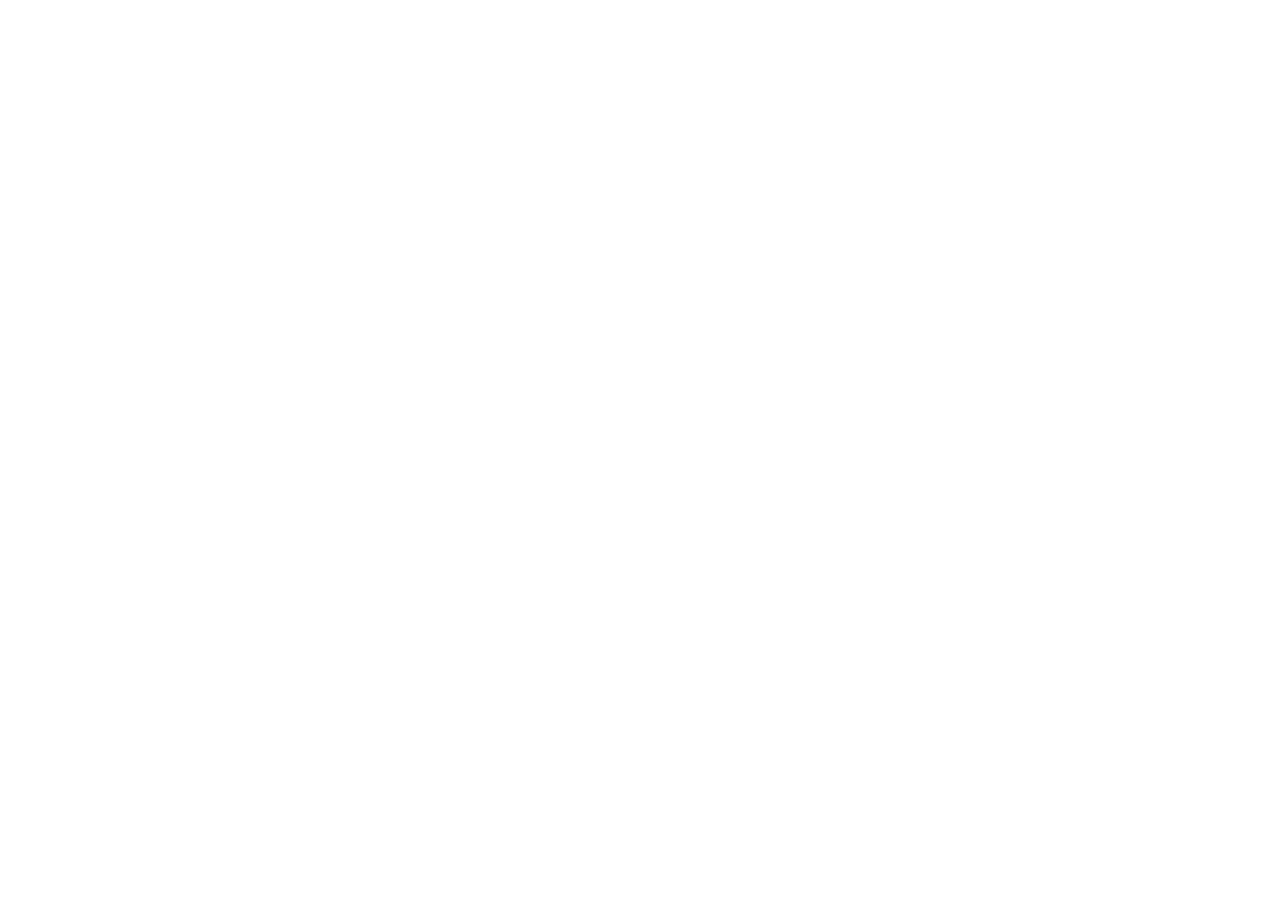
==== index.html @ cbfe87b9 "html-empty" ====
<!DOCTYPE html>
<html lang="en">
<head>
    <meta charset="UTF-8">
    <meta http-equiv="X-UA-Compatible" content="IE=edge">
    <meta name="viewport" content="width=device-width, initial-scale=1.0">
    <link rel="stylesheet" href="style.css">
    <title>Document</title>
</head>
<body>
    
</body>
</html>
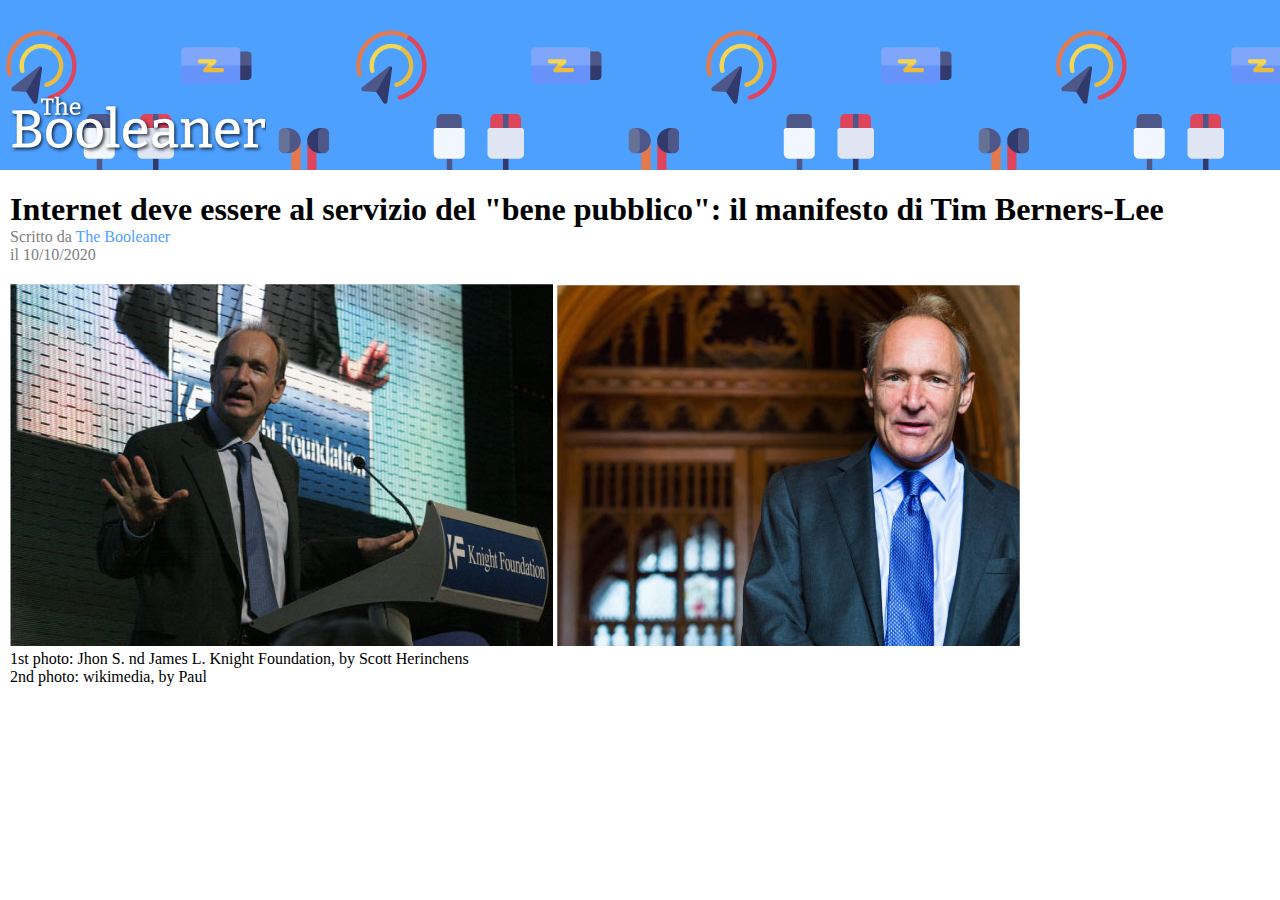
==== commit 14448075: "header" ====
--- a/index.html
+++ b/index.html
@@ -8,6 +8,47 @@
     <title>Document</title>
 </head>
 <body>
-    
+
+    <!-- INZIO HEADER -->
+    <header>
+
+    <!-- HEADER_BANNER -->
+        <div id="header_banner">
+
+             <img id="header_logo" src="img/logo.svg" alt=" the booleaner">
+
+        </div>
+
+    <!-- HEADER_TITLE -->
+        <div id="header_title" class="dx_sx_margin">
+
+            <h1>
+                Internet deve essere al servizio del "bene pubblico": il manifesto di Tim Berners-Lee
+            </h1> 
+            
+                <div id="article_credits" class="grey_text" >
+                   Scritto da <a id="credits_link" href="#">The Booleaner</a>
+                </div>
+
+                <span id="date" class="grey_text">
+                    il 10/10/2020
+                </span>
+
+         </div>
+
+    <!-- HEADER_IMG -->
+         <div id="header_img" class="dx_sx_margin">
+
+            <img src="img/tim-1.jpg" alt="">
+            <img src="img/tim-2.jpg" alt="">
+
+            <div>
+                1st photo: Jhon S. nd James L. Knight Foundation, by Scott Herinchens <br>2nd photo: wikimedia, by Paul
+            </div>    
+          
+         </div>
+       
+    </header>
+
 </body>
 </html>--- a/style.css
+++ b/style.css
@@ -0,0 +1,51 @@
+/* GENERAL*/
+body{
+    margin: 0;
+}
+
+.dx_sx_margin{
+    margin-inline: 10px 10px;
+}
+
+/* HEADER_BANNER */
+#header_banner{
+    width: 100%;
+    height: 170px;
+    background-image: url(img/pattern.png);
+    background-size:auto;
+    position: relative;
+    background-color: rgba(78,160,255,255);
+}
+
+#header_logo{
+    width: 20%;
+    margin:10px;
+    position: absolute;
+    bottom: 0;
+    left: 0;
+}
+
+/* HEADER_TITLE */
+h1{
+    margin-bottom: 0;
+}
+
+.grey_text{
+    color: grey;
+}
+
+#credits_link{
+    text-decoration:none ;
+    color:  rgba(78,160,255,255);
+};
+
+#date{
+    font-size: small;
+}
+
+/* HEADER_IMG */
+#header_img{
+    margin-top: 20px;
+}
+
+
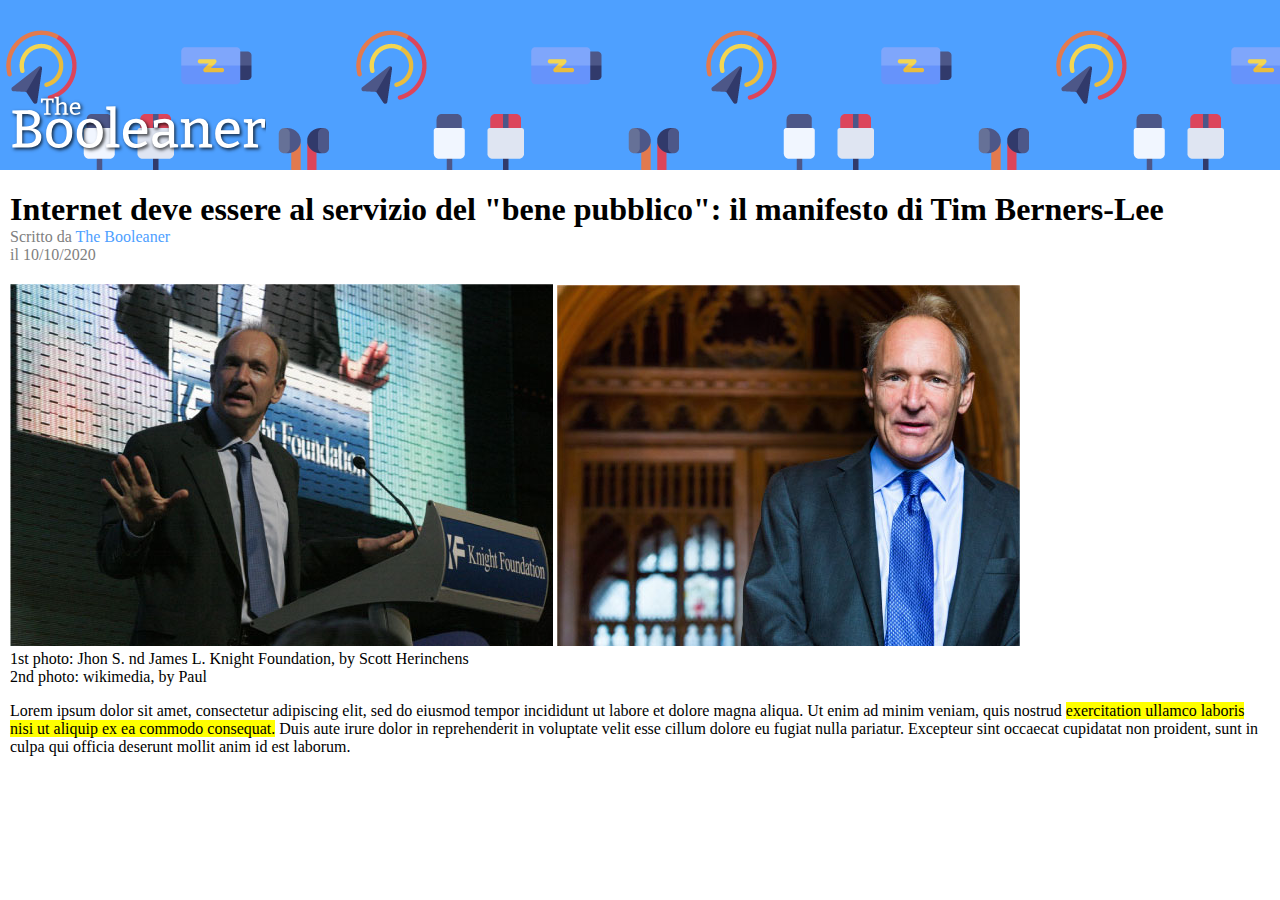
==== commit c075c787: "main_paragrafo_1" ====
--- a/index.html
+++ b/index.html
@@ -50,5 +50,15 @@
        
     </header>
 
+    <!-- INIZIO MAIN -->
+    <main class="dx_sx_margin">
+    
+    <!-- PARAGRAFO 1  -->
+        <p>
+            Lorem ipsum dolor sit amet, consectetur adipiscing elit, sed do eiusmod tempor incididunt ut labore et dolore magna aliqua. Ut enim ad minim veniam, quis nostrud <span class="yellow_background"> exercitation ullamco laboris nisi ut aliquip ex ea commodo consequat.</span> Duis aute irure dolor in reprehenderit in voluptate velit esse cillum dolore eu fugiat nulla pariatur. Excepteur sint occaecat cupidatat non proident, sunt in culpa qui officia deserunt mollit anim id est laborum.
+        </p>
+        
+    </main>
+
 </body>
 </html>--- a/style.css
+++ b/style.css
@@ -48,4 +48,12 @@
     margin-top: 20px;
 }
 
+/* MAIN */
 
+.yellow_background{
+    background-color: yellow;
+}
+
+    
+    
+
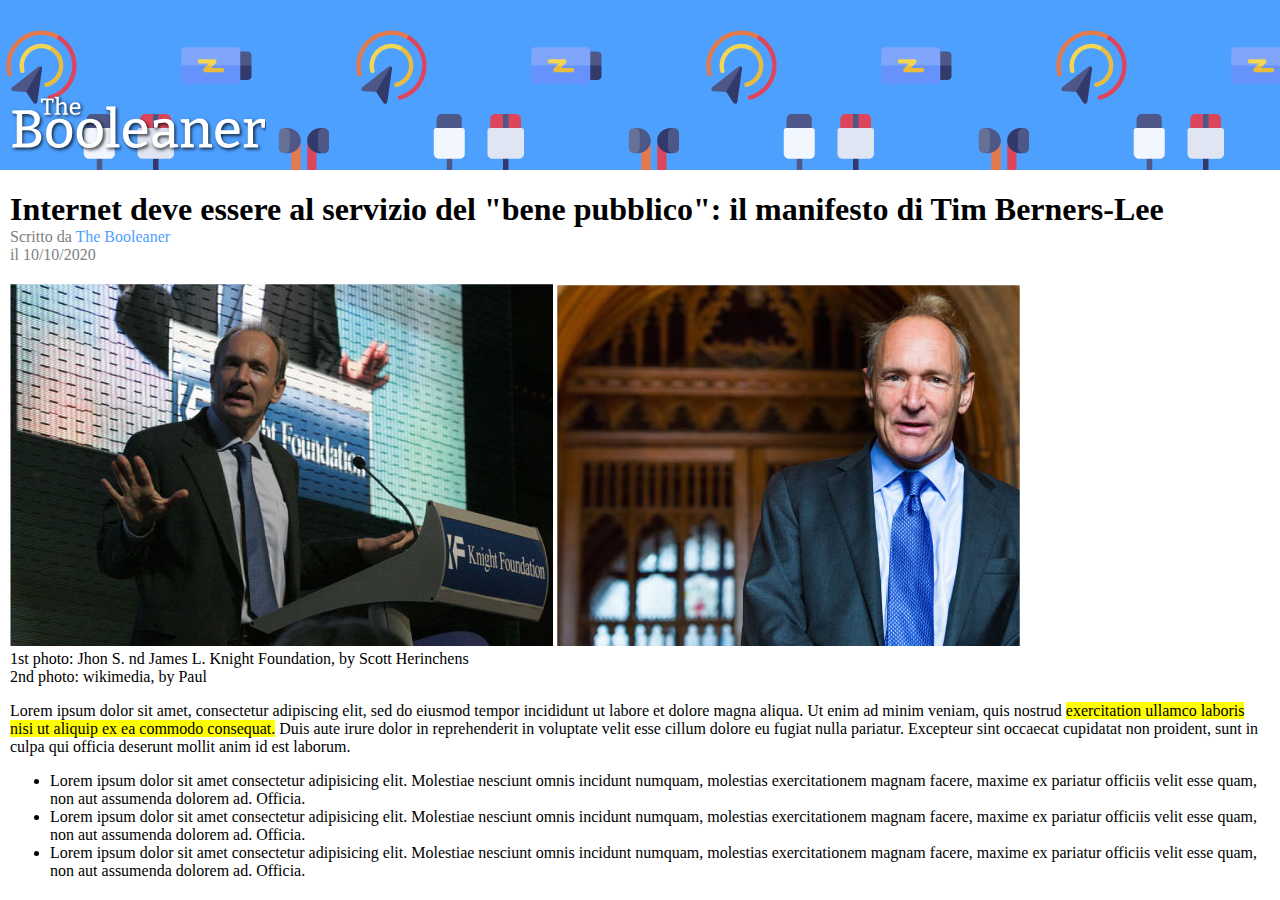
==== commit 58ae6fd1: "main_list" ====
--- a/index.html
+++ b/index.html
@@ -53,10 +53,26 @@
     <!-- INIZIO MAIN -->
     <main class="dx_sx_margin">
     
-    <!-- PARAGRAFO 1  -->
+    <!-- PARAGRAPH 1 -->
         <p>
             Lorem ipsum dolor sit amet, consectetur adipiscing elit, sed do eiusmod tempor incididunt ut labore et dolore magna aliqua. Ut enim ad minim veniam, quis nostrud <span class="yellow_background"> exercitation ullamco laboris nisi ut aliquip ex ea commodo consequat.</span> Duis aute irure dolor in reprehenderit in voluptate velit esse cillum dolore eu fugiat nulla pariatur. Excepteur sint occaecat cupidatat non proident, sunt in culpa qui officia deserunt mollit anim id est laborum.
         </p>
+
+    <!-- LIST -->
+        <ul>
+            <li>
+                Lorem ipsum dolor sit amet consectetur adipisicing elit. Molestiae nesciunt omnis incidunt numquam, molestias exercitationem magnam facere, maxime ex pariatur officiis velit esse quam, non aut assumenda dolorem ad. Officia.
+            </li>
+            <li>
+                Lorem ipsum dolor sit amet consectetur adipisicing elit. Molestiae nesciunt omnis incidunt numquam, molestias exercitationem magnam facere, maxime ex pariatur officiis velit esse quam, non aut assumenda dolorem ad. Officia.
+            </li>
+            <li>
+                Lorem ipsum dolor sit amet consectetur adipisicing elit. Molestiae nesciunt omnis incidunt numquam, molestias exercitationem magnam facere, maxime ex pariatur officiis velit esse quam, non aut assumenda dolorem ad. Officia.
+            </li>
+        </ul>
+        
+   
+
         
     </main>
 
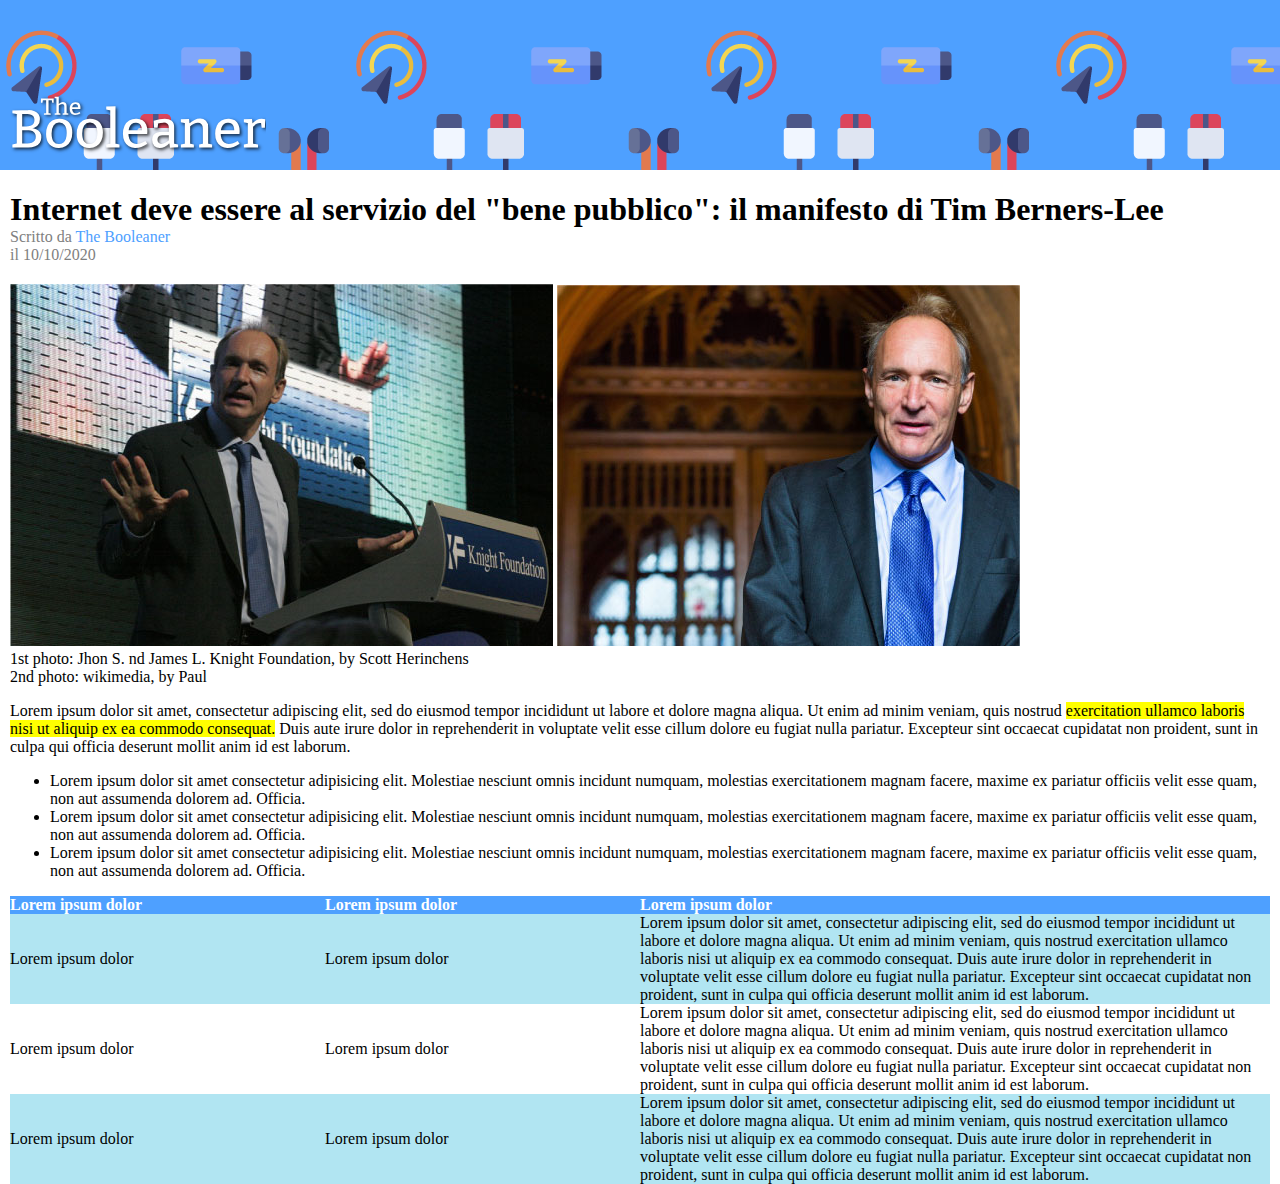
==== commit 25ffc19d: "main_table" ====
--- a/index.html
+++ b/index.html
@@ -70,6 +70,34 @@
                 Lorem ipsum dolor sit amet consectetur adipisicing elit. Molestiae nesciunt omnis incidunt numquam, molestias exercitationem magnam facere, maxime ex pariatur officiis velit esse quam, non aut assumenda dolorem ad. Officia.
             </li>
         </ul>
+    
+    <!-- TABLE -->
+    <table cellspacing="0" cellpadding="0">
+        <thead>
+            <tr>
+                <th class="small_cell">Lorem ipsum dolor</th>
+                <th class="small_cell">Lorem ipsum dolor</th>
+                <th class="big_cell">Lorem ipsum dolor</th>
+            </tr>
+        </thead>
+        <tbody>
+            <tr class="colored_row">
+                <td>Lorem ipsum dolor</td>
+                <td>Lorem ipsum dolor</td>
+                <td>Lorem ipsum dolor sit amet, consectetur adipiscing elit, sed do eiusmod tempor incididunt ut labore et dolore magna aliqua. Ut enim ad minim veniam, quis nostrud exercitation ullamco laboris nisi ut aliquip ex ea commodo consequat. Duis aute irure dolor in reprehenderit in voluptate velit esse cillum dolore eu fugiat nulla pariatur. Excepteur sint occaecat cupidatat non proident, sunt in culpa qui officia deserunt mollit anim id est laborum.</td>
+            </tr>
+            <tr>
+                <td>Lorem ipsum dolor</td>
+                <td>Lorem ipsum dolor</td>
+                <td>Lorem ipsum dolor sit amet, consectetur adipiscing elit, sed do eiusmod tempor incididunt ut labore et dolore magna aliqua. Ut enim ad minim veniam, quis nostrud exercitation ullamco laboris nisi ut aliquip ex ea commodo consequat. Duis aute irure dolor in reprehenderit in voluptate velit esse cillum dolore eu fugiat nulla pariatur. Excepteur sint occaecat cupidatat non proident, sunt in culpa qui officia deserunt mollit anim id est laborum.</td>
+            </tr>
+            <tr class=" colored_row">
+                <td>Lorem ipsum dolor</td>
+                <td>Lorem ipsum dolor</td>
+                <td>Lorem ipsum dolor sit amet, consectetur adipiscing elit, sed do eiusmod tempor incididunt ut labore et dolore magna aliqua. Ut enim ad minim veniam, quis nostrud exercitation ullamco laboris nisi ut aliquip ex ea commodo consequat. Duis aute irure dolor in reprehenderit in voluptate velit esse cillum dolore eu fugiat nulla pariatur. Excepteur sint occaecat cupidatat non proident, sunt in culpa qui officia deserunt mollit anim id est laborum.</td>
+            </tr>
+        </tbody>
+    </table>
         
    
 
--- a/style.css
+++ b/style.css
@@ -50,10 +50,30 @@
 
 /* MAIN */
 
+/* MAIN_PARARAGRAPH */
 .yellow_background{
     background-color: yellow;
 }
 
+/* MAIN_TABLE */
+thead{
+    text-align: left;
+    background-color: rgba(78,160,255,255);
+    color: white;
+}
+
+.small_cell{
+    width: 25%;
+}
+
+.big_cell{
+    width: 50%;
+}
+
+.colored_row{
+    background-color: rgba(177,229,242,255);
+    
+}
     
     
 
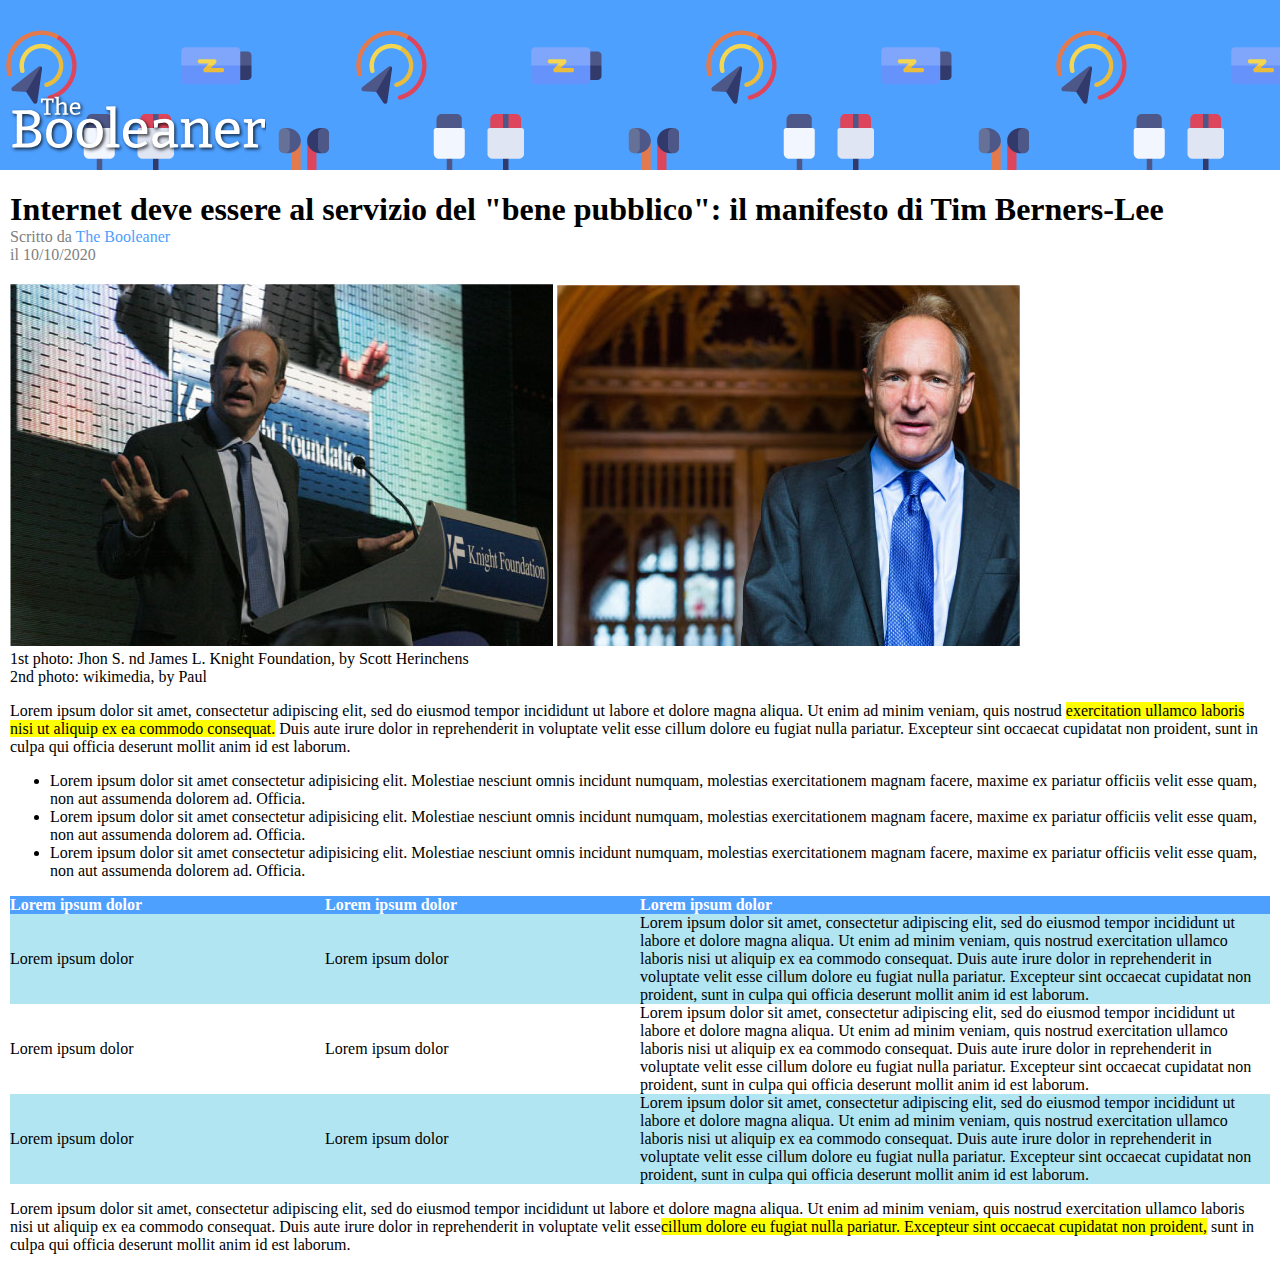
==== commit 4241aac6: "main_paragrafo_2" ====
--- a/index.html
+++ b/index.html
@@ -98,10 +98,12 @@
             </tr>
         </tbody>
     </table>
-        
-   
 
-        
+ <!-- PARAGRAPH 2-->
+        <p>
+            Lorem ipsum dolor sit amet, consectetur adipiscing elit, sed do eiusmod tempor incididunt ut labore et dolore magna aliqua. Ut enim ad minim veniam, quis nostrud  exercitation ullamco laboris nisi ut aliquip ex ea commodo consequat. Duis aute irure dolor in reprehenderit in voluptate velit esse<span class="yellow_background">cillum dolore eu fugiat nulla pariatur. Excepteur sint occaecat cupidatat non proident,</span>  sunt in culpa qui officia deserunt mollit anim id est laborum.
+        </p>
+          
     </main>
 
 </body>
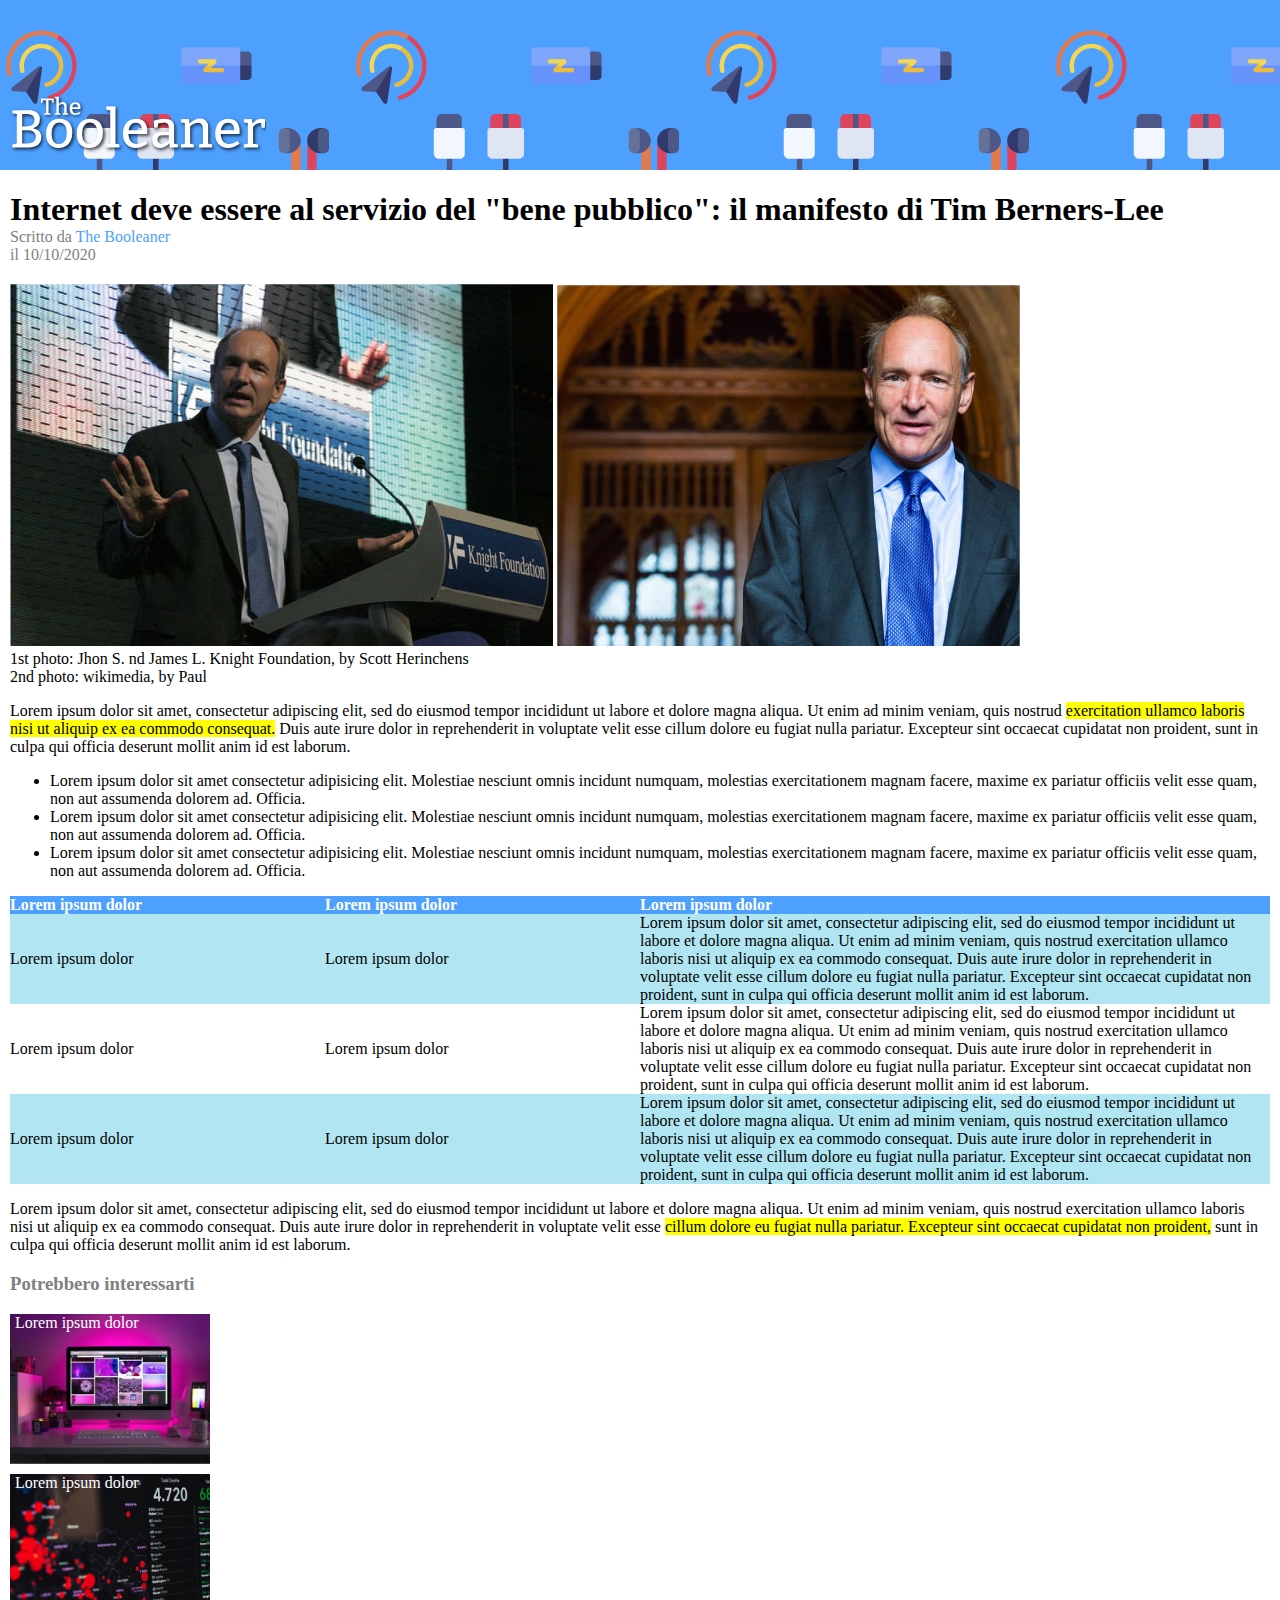
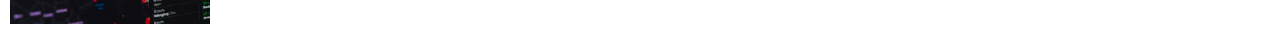
==== commit 3ea7acef: "footer" ====
--- a/index.html
+++ b/index.html
@@ -99,12 +99,32 @@
         </tbody>
     </table>
 
- <!-- PARAGRAPH 2-->
+    <!-- PARAGRAPH 2-->
         <p>
-            Lorem ipsum dolor sit amet, consectetur adipiscing elit, sed do eiusmod tempor incididunt ut labore et dolore magna aliqua. Ut enim ad minim veniam, quis nostrud  exercitation ullamco laboris nisi ut aliquip ex ea commodo consequat. Duis aute irure dolor in reprehenderit in voluptate velit esse<span class="yellow_background">cillum dolore eu fugiat nulla pariatur. Excepteur sint occaecat cupidatat non proident,</span>  sunt in culpa qui officia deserunt mollit anim id est laborum.
+            Lorem ipsum dolor sit amet, consectetur adipiscing elit, sed do eiusmod tempor incididunt ut labore et dolore magna aliqua. Ut enim ad minim veniam, quis nostrud  exercitation ullamco laboris nisi ut aliquip ex ea commodo consequat. Duis aute irure dolor in reprehenderit in voluptate velit esse <span class="yellow_background">cillum dolore eu fugiat nulla pariatur. Excepteur sint occaecat cupidatat non proident,</span>  sunt in culpa qui officia deserunt mollit anim id est laborum.
         </p>
-          
+
     </main>
+
+    <!-- FOOTER -->
+    <footer class="dx_sx_margin">
+
+        <h3 class="grey_text">
+            Potrebbero interessarti
+        </h3>
+        
+        <div id="slot_img_1">
+
+            <a  class="footer_links" href="#">Lorem ipsum dolor</a>
+        
+        </div>
+
+        <div id="slot_img_2">
+
+            <a  class="footer_links" href="#">Lorem ipsum dolor</a>
+        
+        </div>
+    </footer>
 
 </body>
 </html>--- a/style.css
+++ b/style.css
@@ -74,6 +74,35 @@
     background-color: rgba(177,229,242,255);
     
 }
+
+/* FOOTER */
+
+#slot_img_1{
+    width: 200px;
+    height:150px;
+    background-image: url(img/monitor.jpg);
+    background-size: cover;
+    margin-bottom: 10px;
+    
+}
+
+#slot_img_2{
+    width: 200px;
+    height:150px;
+    background-image: url(img/graph.jpg);
+    background-size: cover;
+    margin-bottom: 20px;
+}
+
+.footer_links{
+    text-decoration: none;
+    color: white;
+    margin: 5px;
+}
+
+
+
+
     
     
 
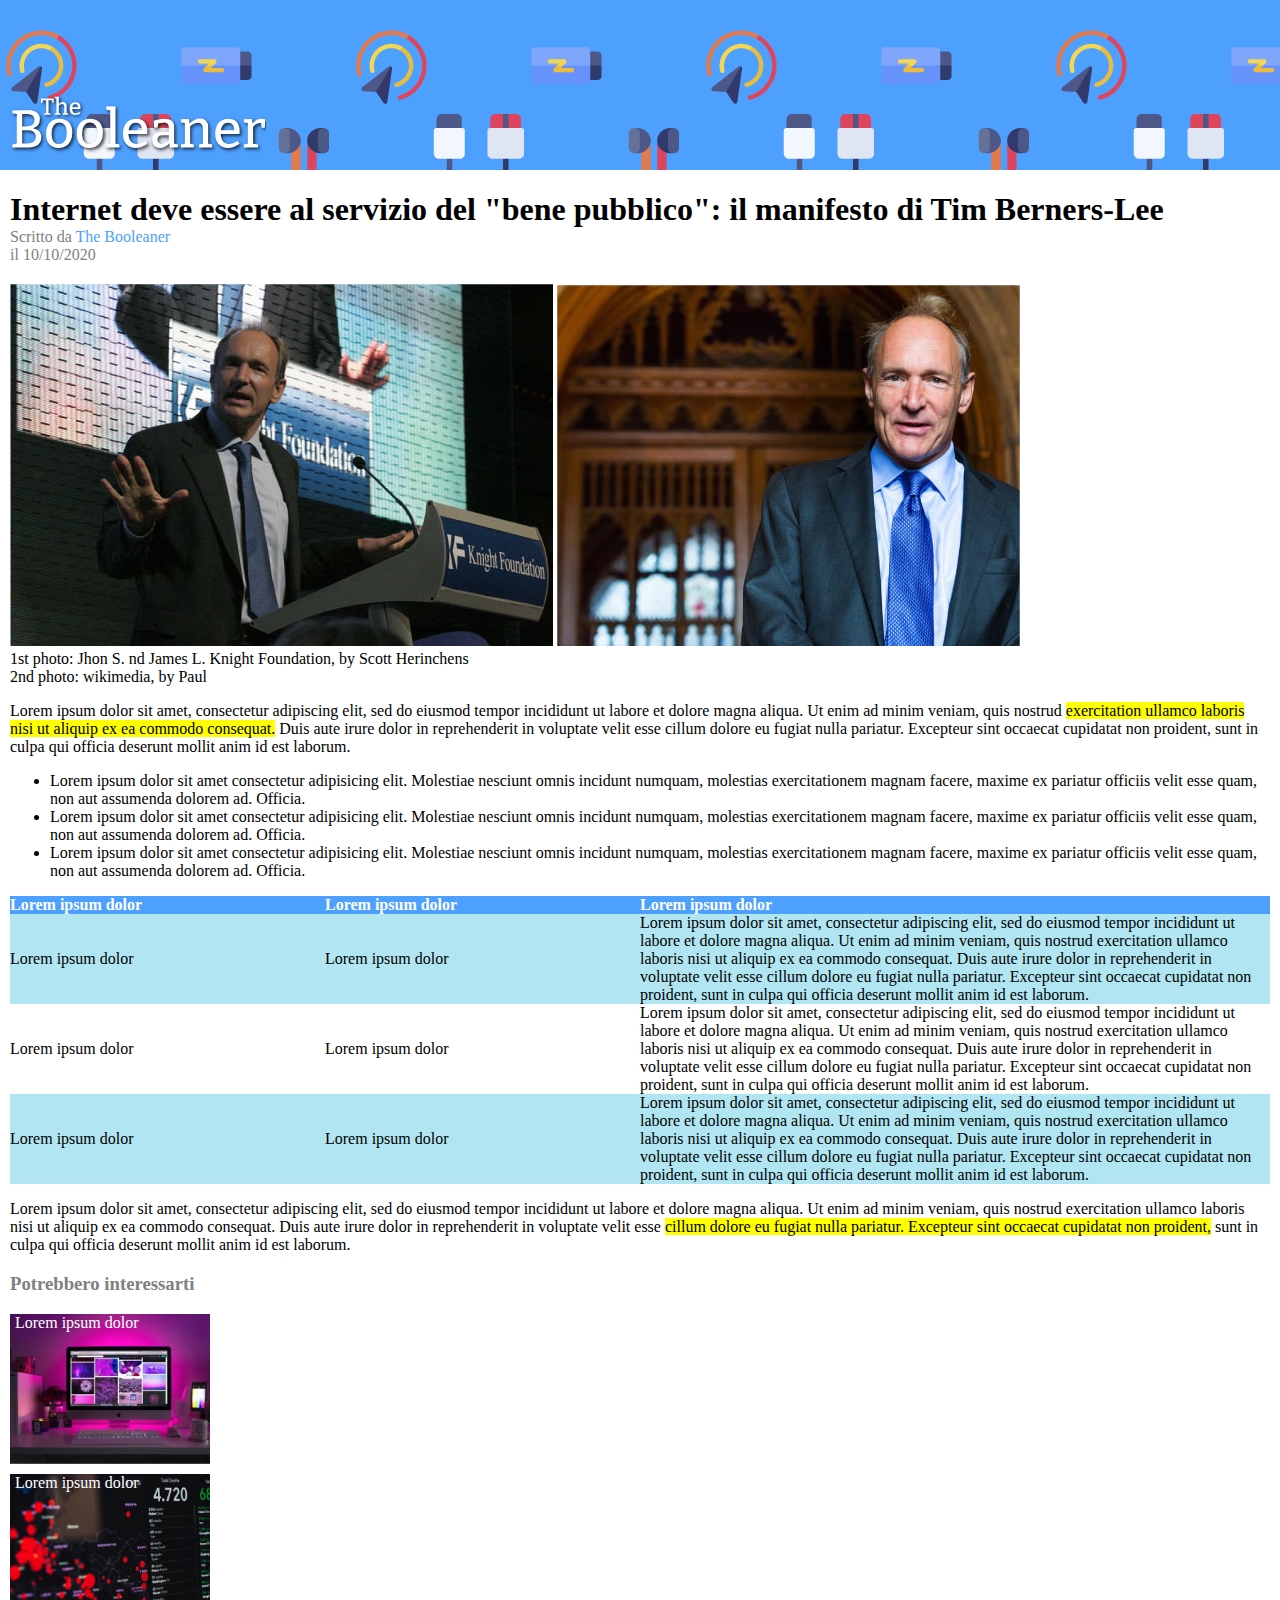
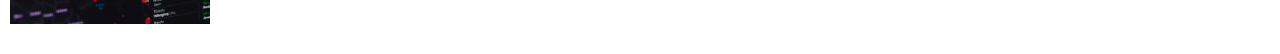
==== commit fbe6d1a7: "corrections" ====
--- a/index.html
+++ b/index.html
@@ -1,130 +1,130 @@
 <!DOCTYPE html>
 <html lang="en">
-<head>
-    <meta charset="UTF-8">
-    <meta http-equiv="X-UA-Compatible" content="IE=edge">
-    <meta name="viewport" content="width=device-width, initial-scale=1.0">
-    <link rel="stylesheet" href="style.css">
-    <title>Document</title>
-</head>
-<body>
+    <head>
+        <meta charset="UTF-8">
+        <meta http-equiv="X-UA-Compatible" content="IE=edge">
+        <meta name="viewport" content="width=device-width, initial-scale=1.0">
+        <link rel="stylesheet" href="style.css">
+        <title>The Booleaner</title>
+    </head>
+    <body>
 
-    <!-- INZIO HEADER -->
-    <header>
+        <!-- HEADER -->
+        <header>
 
-    <!-- HEADER_BANNER -->
-        <div id="header_banner">
+        <!-- HEADER_BANNER -->
+            <div id="header_banner">
 
-             <img id="header_logo" src="img/logo.svg" alt=" the booleaner">
+                <img id="header_logo" src="img/logo.svg" alt=" the booleaner">
 
-        </div>
+            </div>
 
-    <!-- HEADER_TITLE -->
-        <div id="header_title" class="dx_sx_margin">
+        <!-- HEADER_TITLE -->
+            <div id="header_title" class="dx_sx_margin">
 
-            <h1>
-                Internet deve essere al servizio del "bene pubblico": il manifesto di Tim Berners-Lee
-            </h1> 
+                <h1>
+                    Internet deve essere al servizio del "bene pubblico": il manifesto di Tim Berners-Lee
+                </h1> 
+                
+                    <div id="article_credits" class="grey_text" >
+                    Scritto da <a id="credits_link" href="#">The Booleaner</a>
+                    </div>
+
+                    <span id="date" class="grey_text">
+                        il 10/10/2020
+                    </span>
+
+            </div>
+
+        <!-- HEADER_IMG -->
+            <div id="header_img" class="dx_sx_margin">
+
+                <img  src="img/tim-1.jpg" alt="">
+                <img  src="img/tim-2.jpg" alt="">
+
+                <div>
+                    1st photo: Jhon S. nd James L. Knight Foundation, by Scott Herinchens <br>2nd photo: wikimedia, by Paul
+                </div>    
             
-                <div id="article_credits" class="grey_text" >
-                   Scritto da <a id="credits_link" href="#">The Booleaner</a>
-                </div>
+            </div>
+        
+        </header>
 
-                <span id="date" class="grey_text">
-                    il 10/10/2020
-                </span>
+        <!-- MAIN -->
+        <main class="dx_sx_margin">
+        
+        <!-- MAIN_PARAGRAPH 1 -->
+            <p>
+                Lorem ipsum dolor sit amet, consectetur adipiscing elit, sed do eiusmod tempor incididunt ut labore et dolore magna aliqua. Ut enim ad minim veniam, quis nostrud <span class="yellow_background"> exercitation ullamco laboris nisi ut aliquip ex ea commodo consequat.</span> Duis aute irure dolor in reprehenderit in voluptate velit esse cillum dolore eu fugiat nulla pariatur. Excepteur sint occaecat cupidatat non proident, sunt in culpa qui officia deserunt mollit anim id est laborum.
+            </p>
 
-         </div>
+        <!-- MAIN_LIST -->
+            <ul>
+                <li>
+                    Lorem ipsum dolor sit amet consectetur adipisicing elit. Molestiae nesciunt omnis incidunt numquam, molestias exercitationem magnam facere, maxime ex pariatur officiis velit esse quam, non aut assumenda dolorem ad. Officia.
+                </li>
+                <li>
+                    Lorem ipsum dolor sit amet consectetur adipisicing elit. Molestiae nesciunt omnis incidunt numquam, molestias exercitationem magnam facere, maxime ex pariatur officiis velit esse quam, non aut assumenda dolorem ad. Officia.
+                </li>
+                <li>
+                    Lorem ipsum dolor sit amet consectetur adipisicing elit. Molestiae nesciunt omnis incidunt numquam, molestias exercitationem magnam facere, maxime ex pariatur officiis velit esse quam, non aut assumenda dolorem ad. Officia.
+                </li>
+            </ul>
+        
+        <!-- MAIN_TABLE -->
+        <table cellspacing="0" cellpadding="0">
+            <thead>
+                <tr>
+                    <th class="small_cell">Lorem ipsum dolor</th>
+                    <th class="small_cell">Lorem ipsum dolor</th>
+                    <th class="big_cell">Lorem ipsum dolor</th>
+                </tr>
+            </thead>
+            <tbody>
+                <tr class="colored_row">
+                    <td>Lorem ipsum dolor</td>
+                    <td>Lorem ipsum dolor</td>
+                    <td>Lorem ipsum dolor sit amet, consectetur adipiscing elit, sed do eiusmod tempor incididunt ut labore et dolore magna aliqua. Ut enim ad minim veniam, quis nostrud exercitation ullamco laboris nisi ut aliquip ex ea commodo consequat. Duis aute irure dolor in reprehenderit in voluptate velit esse cillum dolore eu fugiat nulla pariatur. Excepteur sint occaecat cupidatat non proident, sunt in culpa qui officia deserunt mollit anim id est laborum.</td>
+                </tr>
+                <tr>
+                    <td>Lorem ipsum dolor</td>
+                    <td>Lorem ipsum dolor</td>
+                    <td>Lorem ipsum dolor sit amet, consectetur adipiscing elit, sed do eiusmod tempor incididunt ut labore et dolore magna aliqua. Ut enim ad minim veniam, quis nostrud exercitation ullamco laboris nisi ut aliquip ex ea commodo consequat. Duis aute irure dolor in reprehenderit in voluptate velit esse cillum dolore eu fugiat nulla pariatur. Excepteur sint occaecat cupidatat non proident, sunt in culpa qui officia deserunt mollit anim id est laborum.</td>
+                </tr>
+                <tr class=" colored_row">
+                    <td>Lorem ipsum dolor</td>
+                    <td>Lorem ipsum dolor</td>
+                    <td>Lorem ipsum dolor sit amet, consectetur adipiscing elit, sed do eiusmod tempor incididunt ut labore et dolore magna aliqua. Ut enim ad minim veniam, quis nostrud exercitation ullamco laboris nisi ut aliquip ex ea commodo consequat. Duis aute irure dolor in reprehenderit in voluptate velit esse cillum dolore eu fugiat nulla pariatur. Excepteur sint occaecat cupidatat non proident, sunt in culpa qui officia deserunt mollit anim id est laborum.</td>
+                </tr>
+            </tbody>
+        </table>
 
-    <!-- HEADER_IMG -->
-         <div id="header_img" class="dx_sx_margin">
+        <!--MAIN-PARAGRAPH 2-->
+            <p>
+                Lorem ipsum dolor sit amet, consectetur adipiscing elit, sed do eiusmod tempor incididunt ut labore et dolore magna aliqua. Ut enim ad minim veniam, quis nostrud  exercitation ullamco laboris nisi ut aliquip ex ea commodo consequat. Duis aute irure dolor in reprehenderit in voluptate velit esse <span class="yellow_background">cillum dolore eu fugiat nulla pariatur. Excepteur sint occaecat cupidatat non proident,</span>  sunt in culpa qui officia deserunt mollit anim id est laborum.
+            </p>
 
-            <img src="img/tim-1.jpg" alt="">
-            <img src="img/tim-2.jpg" alt="">
+        </main>
 
-            <div>
-                1st photo: Jhon S. nd James L. Knight Foundation, by Scott Herinchens <br>2nd photo: wikimedia, by Paul
-            </div>    
-          
-         </div>
-       
-    </header>
+        <!-- FOOTER -->
+        <footer class="dx_sx_margin">
 
-    <!-- INIZIO MAIN -->
-    <main class="dx_sx_margin">
-    
-    <!-- PARAGRAPH 1 -->
-        <p>
-            Lorem ipsum dolor sit amet, consectetur adipiscing elit, sed do eiusmod tempor incididunt ut labore et dolore magna aliqua. Ut enim ad minim veniam, quis nostrud <span class="yellow_background"> exercitation ullamco laboris nisi ut aliquip ex ea commodo consequat.</span> Duis aute irure dolor in reprehenderit in voluptate velit esse cillum dolore eu fugiat nulla pariatur. Excepteur sint occaecat cupidatat non proident, sunt in culpa qui officia deserunt mollit anim id est laborum.
-        </p>
+            <h3 class="grey_text">
+                Potrebbero interessarti
+            </h3>
+            
+            <div id="slot_img_1">
 
-    <!-- LIST -->
-        <ul>
-            <li>
-                Lorem ipsum dolor sit amet consectetur adipisicing elit. Molestiae nesciunt omnis incidunt numquam, molestias exercitationem magnam facere, maxime ex pariatur officiis velit esse quam, non aut assumenda dolorem ad. Officia.
-            </li>
-            <li>
-                Lorem ipsum dolor sit amet consectetur adipisicing elit. Molestiae nesciunt omnis incidunt numquam, molestias exercitationem magnam facere, maxime ex pariatur officiis velit esse quam, non aut assumenda dolorem ad. Officia.
-            </li>
-            <li>
-                Lorem ipsum dolor sit amet consectetur adipisicing elit. Molestiae nesciunt omnis incidunt numquam, molestias exercitationem magnam facere, maxime ex pariatur officiis velit esse quam, non aut assumenda dolorem ad. Officia.
-            </li>
-        </ul>
-    
-    <!-- TABLE -->
-    <table cellspacing="0" cellpadding="0">
-        <thead>
-            <tr>
-                <th class="small_cell">Lorem ipsum dolor</th>
-                <th class="small_cell">Lorem ipsum dolor</th>
-                <th class="big_cell">Lorem ipsum dolor</th>
-            </tr>
-        </thead>
-        <tbody>
-            <tr class="colored_row">
-                <td>Lorem ipsum dolor</td>
-                <td>Lorem ipsum dolor</td>
-                <td>Lorem ipsum dolor sit amet, consectetur adipiscing elit, sed do eiusmod tempor incididunt ut labore et dolore magna aliqua. Ut enim ad minim veniam, quis nostrud exercitation ullamco laboris nisi ut aliquip ex ea commodo consequat. Duis aute irure dolor in reprehenderit in voluptate velit esse cillum dolore eu fugiat nulla pariatur. Excepteur sint occaecat cupidatat non proident, sunt in culpa qui officia deserunt mollit anim id est laborum.</td>
-            </tr>
-            <tr>
-                <td>Lorem ipsum dolor</td>
-                <td>Lorem ipsum dolor</td>
-                <td>Lorem ipsum dolor sit amet, consectetur adipiscing elit, sed do eiusmod tempor incididunt ut labore et dolore magna aliqua. Ut enim ad minim veniam, quis nostrud exercitation ullamco laboris nisi ut aliquip ex ea commodo consequat. Duis aute irure dolor in reprehenderit in voluptate velit esse cillum dolore eu fugiat nulla pariatur. Excepteur sint occaecat cupidatat non proident, sunt in culpa qui officia deserunt mollit anim id est laborum.</td>
-            </tr>
-            <tr class=" colored_row">
-                <td>Lorem ipsum dolor</td>
-                <td>Lorem ipsum dolor</td>
-                <td>Lorem ipsum dolor sit amet, consectetur adipiscing elit, sed do eiusmod tempor incididunt ut labore et dolore magna aliqua. Ut enim ad minim veniam, quis nostrud exercitation ullamco laboris nisi ut aliquip ex ea commodo consequat. Duis aute irure dolor in reprehenderit in voluptate velit esse cillum dolore eu fugiat nulla pariatur. Excepteur sint occaecat cupidatat non proident, sunt in culpa qui officia deserunt mollit anim id est laborum.</td>
-            </tr>
-        </tbody>
-    </table>
+                <a  class="footer_links" href="#">Lorem ipsum dolor</a>
+            
+            </div>
 
-    <!-- PARAGRAPH 2-->
-        <p>
-            Lorem ipsum dolor sit amet, consectetur adipiscing elit, sed do eiusmod tempor incididunt ut labore et dolore magna aliqua. Ut enim ad minim veniam, quis nostrud  exercitation ullamco laboris nisi ut aliquip ex ea commodo consequat. Duis aute irure dolor in reprehenderit in voluptate velit esse <span class="yellow_background">cillum dolore eu fugiat nulla pariatur. Excepteur sint occaecat cupidatat non proident,</span>  sunt in culpa qui officia deserunt mollit anim id est laborum.
-        </p>
+            <div id="slot_img_2">
 
-    </main>
+                <a  class="footer_links" href="#">Lorem ipsum dolor</a>
+            
+            </div>
+        </footer>
 
-    <!-- FOOTER -->
-    <footer class="dx_sx_margin">
-
-        <h3 class="grey_text">
-            Potrebbero interessarti
-        </h3>
-        
-        <div id="slot_img_1">
-
-            <a  class="footer_links" href="#">Lorem ipsum dolor</a>
-        
-        </div>
-
-        <div id="slot_img_2">
-
-            <a  class="footer_links" href="#">Lorem ipsum dolor</a>
-        
-        </div>
-    </footer>
-
-</body>
+    </body>
 </html>--- a/style.css
+++ b/style.css
@@ -46,6 +46,7 @@
 /* HEADER_IMG */
 #header_img{
     margin-top: 20px;
+    width: 100%;
 }
 
 /* MAIN */
@@ -76,6 +77,9 @@
 }
 
 /* FOOTER */
+footer{
+    margin-bottom: 30px;
+}
 
 #slot_img_1{
     width: 200px;
